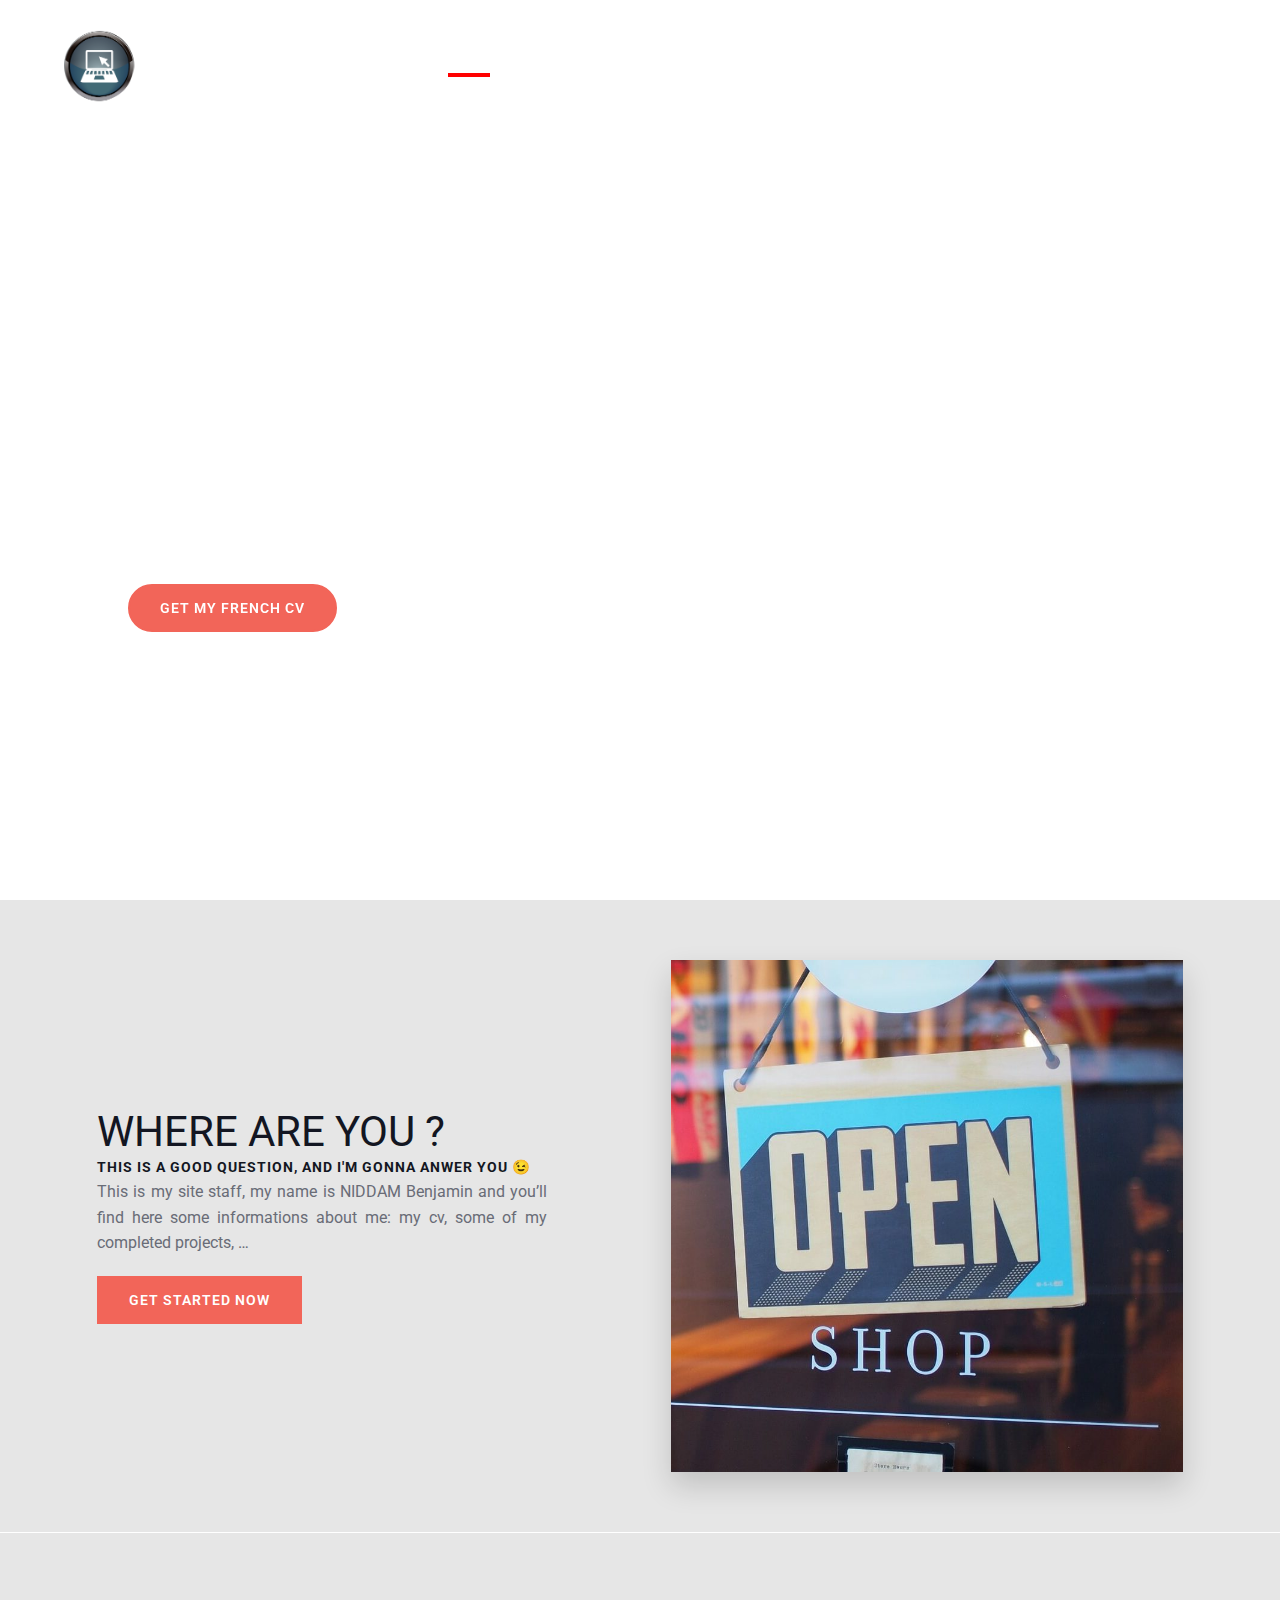
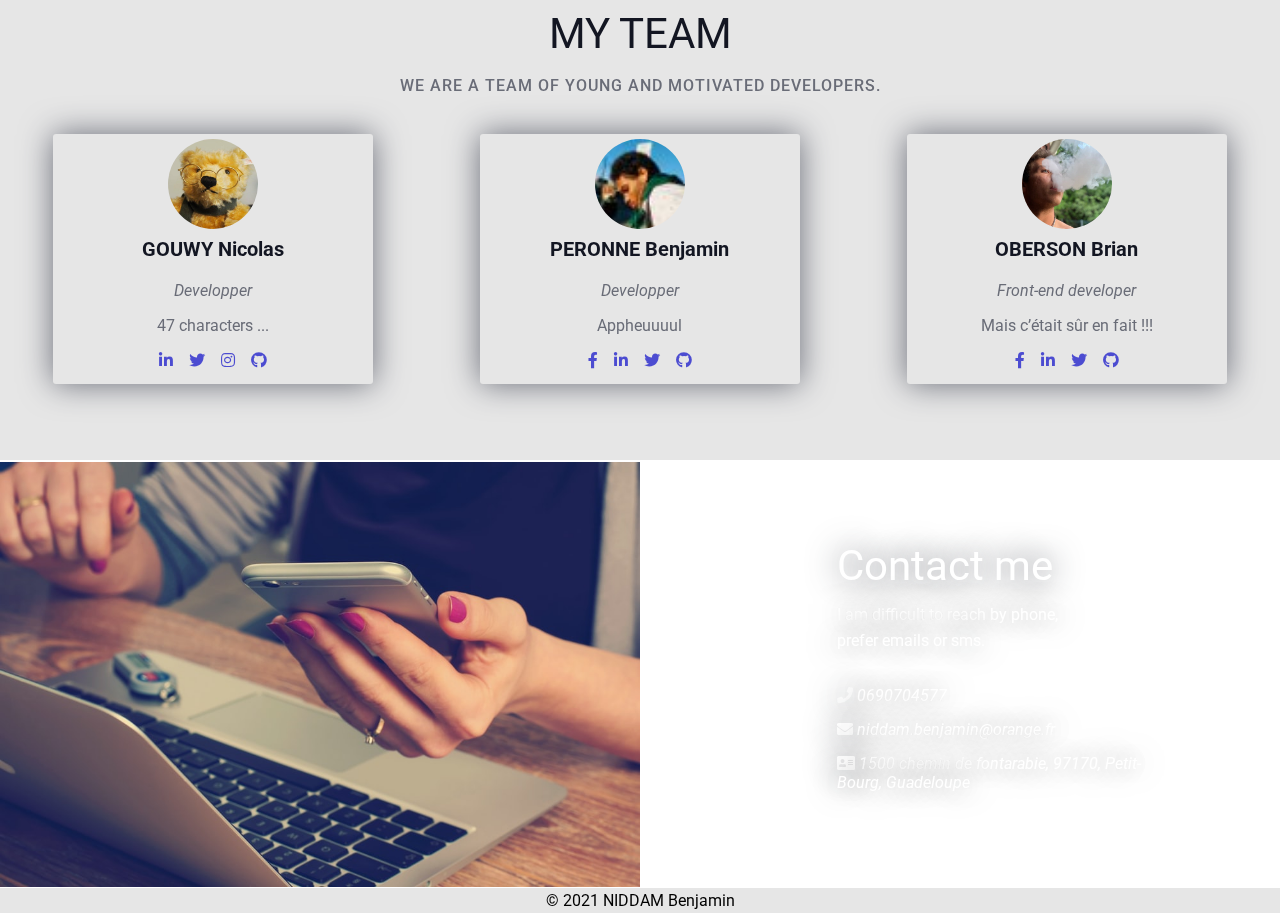
==== index.html @ 3f7ef8d4 "underline selected page" ====
<!DOCTYPE html>
<html lang="en">
    <head>
        <meta charset="UTF-8" />
        <meta http-equiv="X-UA-Compatible" content="IE=edge" />
        <meta name="viewport" content="width=device-width, initial-scale=1.0" />
        <link rel="stylesheet" href="./CSS/all.css" />
        <link rel="stylesheet" href="./CSS/large_window.css" />
        <link rel="stylesheet" href="./CSS/medium_window.css" />
        <link rel="stylesheet" href="./CSS/small_window.css" />
        <link rel="preconnect" href="https://fonts.gstatic.com" />
        <link href="https://fonts.googleapis.com/css2?family=Roboto&display=swap" rel="stylesheet" />
        <link rel="stylesheet" href="https://use.fontawesome.com/releases/v5.15.3/css/all.css" />
        <title>Home - NIDDAM Benjamin</title>
    </head>
    <body>
        <div id="landing">
            <div id="bg"></div>

            <nav>
                <a id="logo" href="./index.html"><img src="./Images/logo.png" /></a>
                <a id="menu-item-1" class="menu-item left" href="./index.html" aria-current="page" class="colorBlack">Home</a>
                <a id="menu-item-2" class="menu-item left" href="">About me</a>
                <a id="menu-item-3" class="menu-item left" href="">My curriculum vitae</a>
                <a id="menu-item-4" class="menu-item left" href="./portfolio.html">My portfolio</a>
                <a id="menu-item-5" class="menu-item left" href="./contact.html">Contact</a>
                <a id="menu-item-6" class="menu-item left" href="">My horse galery</a>
            </nav>

            <section id="infos">
                <h1>Simpler is less funny</h1>
                <h3>NIDDAM Benjamin, Developper</h3>

                <div id="btns">
                    <button id="cv" class="btn-infos"><a href="./Documents/CV Benjamin NIDDAM.pdf" target="_blank">Get my french CV</a></button>
                    <button id="contact" class="btn-infos" onclick="document.getElementById('contact-me').scrollIntoView({ behavior: 'smooth', block: 'nearest'})"><a>Contact me</a></button>
                </div>
            </section>

            <a id="down" onclick="document.getElementById('way').scrollIntoView({ behavior: 'smooth', block: 'nearest'})"><i class="fas fa-chevron-down"></i></a>
        </div>

        <section id="way">
            <div id="txt">
                <h2>Where are <span class="no-wrap">you ?</span></h2>
                <h6>This is a good question, and i'm gonna <span class="no-wrap">anwer you &#128521;</span></h6>
                <p>This is my site staff, my name is NIDDAM Benjamin and you’ll find here some informations about me: my cv, some of my completed projects, …</p>
                <button><a href="./portfolio.html">Get started now</a></button>
            </div>
            <img src="./Images/openshop.jpg" />
        </section>

        <section id="my-team">
            <div id="titles">
                <h2>My team</h2>
                <h6>We are a team of young and motivated developers.</h6>
            </div>
            <div id="cards">
                <div class="card">
                    <img src="./Images/nico.png" />
                    <div id="teamate-infos">
                        <h4>GOUWY Nicolas</h4>
                        <p>Developper</p>
                        <p>47 characters ...</p>
                    </div>
                    <div class="contact-teamate">
                        <a href=""><i class="fab fa-linkedin-in"></i></a>
                        <a href=""><i class="fab fa-twitter"></i></a>
                        <a href=""><i class="fab fa-instagram"></i></a>
                        <a href=""><i class="fab fa-github"></i></a>
                    </div>
                </div>
                <div class="card">
                    <img src="./Images/peronnel.jpg" />
                    <div id="teamate-infos">
                        <a href="http://benjaminperonne.fr/"><h4>PERONNE Benjamin</h4></a>

                        <p>Developper</p>
                        <p>Appheuuuul</p>
                    </div>
                    <div class="contact-teamate">
                        <a href=""><i class="fab fa-facebook-f"></i></a>
                        <a href=""><i class="fab fa-linkedin-in"></i></a>
                        <a href=""><i class="fab fa-twitter"></i></a>
                        <a href=""><i class="fab fa-github"></i></a>
                    </div>
                </div>
                <div class="card">
                    <img src="./Images/brian.png" />
                    <div id="teamate-infos">
                        <h4>OBERSON Brian</h4>
                        <p>Front-end developer</p>
                        <p>Mais c’était sûr en fait !!!</p>
                    </div>
                    <div class="contact-teamate">
                        <a href=""><i class="fab fa-facebook-f"></i></a>
                        <a href=""><i class="fab fa-linkedin-in"></i></a>
                        <a href=""><i class="fab fa-twitter"></i></a>
                        <a href=""><i class="fab fa-github"></i></a>
                    </div>
                </div>
            </div>
        </section>

        <section id="contact-me">
            <img src="./Images/Contact me.jpg" alt="" />
            <div id="contact-card">
                <div id="content">
                    <h2>Contact me</h2>
                    <p>I am difficult to reach by phone, <span class="no-wrap">prefer emails or sms.</span></p>
                    <address id="communication-ways">
                        <div class="communication-way">
                            <a href=""><i class="fas fa-phone"></i></a>
                            <a href="tel:+590690704577">0690704577</a>
                        </div>
                        <div class="communication-way">
                            <a href=""><i class="fas fa-envelope"></i></a>
                            <a href="mailto:niddam.benjamin@orange.fr">niddam.benjamin@orange.fr</a>
                        </div>
                        <div class="communication-way">
                            <a href=""><i class="fas fa-address-card"></i></a>
                            <a href="https://goo.gl/maps/3qcM3Rxdv3RF7Jmk8" target="_blank">1500 chemin de fontarabie, 97170, Petit-Bourg, Guadeloupe</a>
                        </div>
                    </address>
                </div>
            </div>
        </section>
    </body>

    <footer>
        <p>© 2021 NIDDAM Benjamin</p>
    </footer>

    <script src="./Scripts/script.js"></script>
</html>
---- CSS/all.css ----
* {
    padding: 0px;
    margin: 0px;
    box-sizing: border-box;
    font-family: "Roboto", sans-serif;
}

div#bg {
    width: 100vw;
    height: 100vh;
    background-size: cover;
    background-position: center;
    animation: diapo 20s infinite;
    filter: brightness(70%);
}
---- CSS/large_window.css ----
/* Affichages spécifiques sur ordinateur */
@media screen and (min-width: 960px) {
    #landing {
        width: 100%;
        height: 100vh;
    }

    #bg {
        position: fixed;
        background-size: cover;
        background-position: left;
        animation: diapo 20s infinite;
        filter: brightness(60%);
        z-index: -1;
    }

    @keyframes diapo {
        0%,
        100% {
            background-image: url("../Images/bg image.png");
        }
        34% {
            background-image: url("../Images/formation-programmation-informatique-1.jpg");
        }
        67% {
            background-image: url("../Images/gros-plan-homme-ecrivant-du-code-ordinateur-portable_158595-5169.jpg");
        }
    }

    nav.top {
        background-color: #ffffff;
        color: black;
    }

    nav {
        display: flex;
        position: fixed;
        width: 100vw;
        display: flex;
        z-index: 9999;
        padding: 25px 0 25px 0;
        color: white;
        transition: background-color 0.2s, color 0.2s;
        align-items: center;
        height: 15vh;
    }

    #logo {
        position: inherit;
        cursor: default;
        left: 5%;
    }

    #logo img {
        align-self: center;
        max-height: 70px;
        cursor: pointer;
    }

    .menu-item {
        margin-right: 3%;
        font-size: 15px;
        font-weight: bold;
        text-decoration: none;
        text-transform: uppercase;
        white-space: nowrap;
        color: inherit;
        right: -35%;
    }

    a.left {
        position: relative;
        padding-bottom: 1px;
    }

    a.left:before {
        content: "";
        position: absolute;
        width: 0;
        height: 4px;
        bottom: 0;
        left: 0;
        background-color: red;
        visibility: hidden;
        transition: all 0.3s ease-in-out;
    }

    a.left:hover:before {
        visibility: visible;
        width: 100%;
    }

    a.left.selected:before {
        visibility: visible;
        width: 100%;
    }

    #menu > a:hover {
        visibility: visible;
        width: 100%;
    }

    #infos {
        position: relative;
        display: flex;
        max-width: 90%;
        flex-direction: column;
        top: 50%;
        left: 10%;
    }

    #infos h1 {
        color: white;
        font-weight: 700;
        font-size: 3.7em;
        padding-bottom: 15px;
    }

    #infos h3 {
        color: white;
        font-weight: 300;
        font-size: 1.25em;
        line-height: 1.5;
    }

    #btns {
        display: flex;
        padding-top: 20px;
    }

    .btn-infos {
        font-weight: 600;
        text-transform: uppercase;
        cursor: pointer;
        color: white;
        font-size: 14px;
        line-height: 1em;
        letter-spacing: 1px;
        border-radius: 56px;
        margin-right: 10px;
        padding: 15px 30px 15px 30px;
    }

    #infos > #btns > #cv {
        border: 2px solid rgb(242, 101, 89);
        background-color: rgb(242, 101, 89);
    }

    #infos > #btns > #contact {
        background-color: transparent;
        border-color: #ffffff;
        border: 2px solid white;
    }

    #btns a {
        text-decoration: none;
        color: inherit;
    }

    #infos > #btns > #cv:hover {
        background-color: rgb(157, 66, 58);
        border-color: rgb(157, 66, 58);
        transition: background-color 0.3s, border-color 0.3s;
    }
    #infos > #btns > #contact:hover {
        background-color: rgba(255, 255, 255, 0.25);
        transition: background-color 0.3s, border-color 0.3s;
    }

    @keyframes move {
        from {
            top: 92%;
        }
        to {
            top: 97%;
        }
    }

    #landing > #down {
        position: absolute;
        left: 50%;
        top: 95%;
        color: white;
        font-size: 2em;
        transform: translate(-50%, -50%);
        animation: 1s linear 2s infinite alternate move;
        cursor: pointer;
    }

    #way {
        display: flex;
        background-color: rgb(230, 230, 230);
        padding: 60px 5% 60px 5%;
        align-items: center;
        justify-content: space-around;
        gap: 5%;
    }

    #way img {
        position: relative;
        box-shadow: 0px 14px 28px 0px rgb(0 0 0 / 16%);
        height: 40vw;
        max-height: 70vh;
    }

    #way a {
        text-decoration: none;
        color: inherit;
    }

    #txt {
        max-width: 50ch;
    }

    #txt h2 {
        text-transform: uppercase;
        font-weight: 400;
        font-size: 2.625em;
        line-height: 1.143;
        color: rgb(19, 22, 34);
    }

    #txt h6 {
        text-transform: uppercase;
        font-weight: 700;
        font-size: 0.9em;
        line-height: 1.6;
        color: rgb(19, 22, 34);
        letter-spacing: 1px;
    }

    .no-wrap {
        white-space: nowrap;
    }

    #txt p {
        font-weight: 400;
        font-size: 16px;
        line-height: 1.6;
        color: rgb(105, 108, 119);
        text-align: justify;
    }

    #txt button {
        display: block;
        font-weight: 600;
        text-transform: uppercase;
        font-size: 14px;
        line-height: 1em;
        letter-spacing: 1px;
        color: white;
        border: 2px solid rgb(242, 101, 89);
        padding: 15px 30px 15px 30px;
        text-align: center;
        background-color: rgb(242, 101, 89);
        margin: 20px 10px 0 0;
        cursor: pointer;
        max-width: 250px;
        white-space: nowrap;
    }

    #my-team {
        display: flex;
        flex-direction: column;
        width: 100%;
        margin: 0.1% 0 0.1% 0;
        background-color: rgb(230, 230, 230);
        align-items: center;
        padding-bottom: 6%;
    }

    #my-team > #titles {
        display: flex;
        position: relative;
        width: 50%;
        flex-direction: column;
        margin-bottom: 35px;
    }

    #titles h2 {
        white-space: nowrap;
        text-transform: uppercase;
        font-weight: 400;
        font-size: 2.625em;
        line-height: 1.143;
        color: rgb(19, 22, 34);
        align-self: center;
        padding-top: 12%;
    }
    #titles h6 {
        text-transform: uppercase;
        font-weight: 500;
        font-size: 1em;
        line-height: 1.6;
        color: #696c77;
        letter-spacing: 1px;
        align-self: center;
        padding-top: 15px;
    }

    #cards {
        width: 100%;
        display: flex;
        justify-content: space-around;
    }

    .card {
        width: 25%;
        text-align: center;
        box-shadow: 0 0 2em #696c77;
        border-radius: 3px;
    }

    .card img {
        border-radius: 50%;
        max-width: 90px;
        width: 640px;
        margin-top: 5px;
    }

    .card h4 {
        font-weight: 700;
        font-size: 1.25em;
        line-height: 1.6;
        color: rgb(19, 22, 34);
    }
    .card p:nth-child(2n) {
        display: block;
        margin-block-start: 1em;
        margin-block-end: 1em;
        text-align: center;
        font-style: italic;
        color: #696c77;
    }
    .card p:nth-child(2n + 1) {
        display: block;
        margin-block-start: 1em;
        margin-block-end: 1em;
        text-align: center;
        color: #696c77;
    }

    .card a {
        text-decoration: none;
    }

    .contact-teamate {
        display: flex;
        width: 100%;
        justify-content: center;
    }
    .contact-teamate i {
        margin: 0 0.5em 1em 0.5em;
        color: rgba(10, 10, 200, 0.7);
        cursor: pointer;
    }
    .contact-teamate i:hover {
        color: rgba(150, 20, 180, 0.7);
    }

    #contact-me {
        display: flex;
        color: white;
    }
    #contact-me h2 {
        font-weight: 400;
        font-size: 2.625em;
        line-height: 1.143;
        padding-bottom: 0.3em;
    }
    #contact-me p {
        font-weight: 400;
        font-size: 16px;
        line-height: 1.6;
        padding-bottom: 2em;
    }

    #contact-me > img {
        width: 50%;
    }

    #contact-card {
        display: flex;
        width: 100%;
        align-items: center;
        padding-left: 15%;
    }

    #content {
        max-width: 70%;
        text-shadow: 0 0 2em #494b53;
        padding-left: 5px;
        border-radius: 3px;
    }

    #communication-ways {
        display: flex;
        flex-direction: column;
        width: 100%;
    }

    .communication-way {
        margin-bottom: 15px;
    }
    .communication-way:hover {
        transition: font-size 0.2s;
        font-size: 20px;
    }

    .communication-way a {
        color: white;
        text-decoration: none;
    }

    footer {
        background-color: rgb(230, 230, 230);
        text-align: center;
        padding: 3px 0 3px 0;
        margin-top: 0.1%;
    }
}
---- CSS/medium_window.css ----
@media screen and (min-width: 642px) and (max-width: 959px) {
    * {
        background-color: blue;
    }
}
---- CSS/small_window.css ----
@media screen and (max-width: 641px) {
    * {
        background-color: red;
    }
}
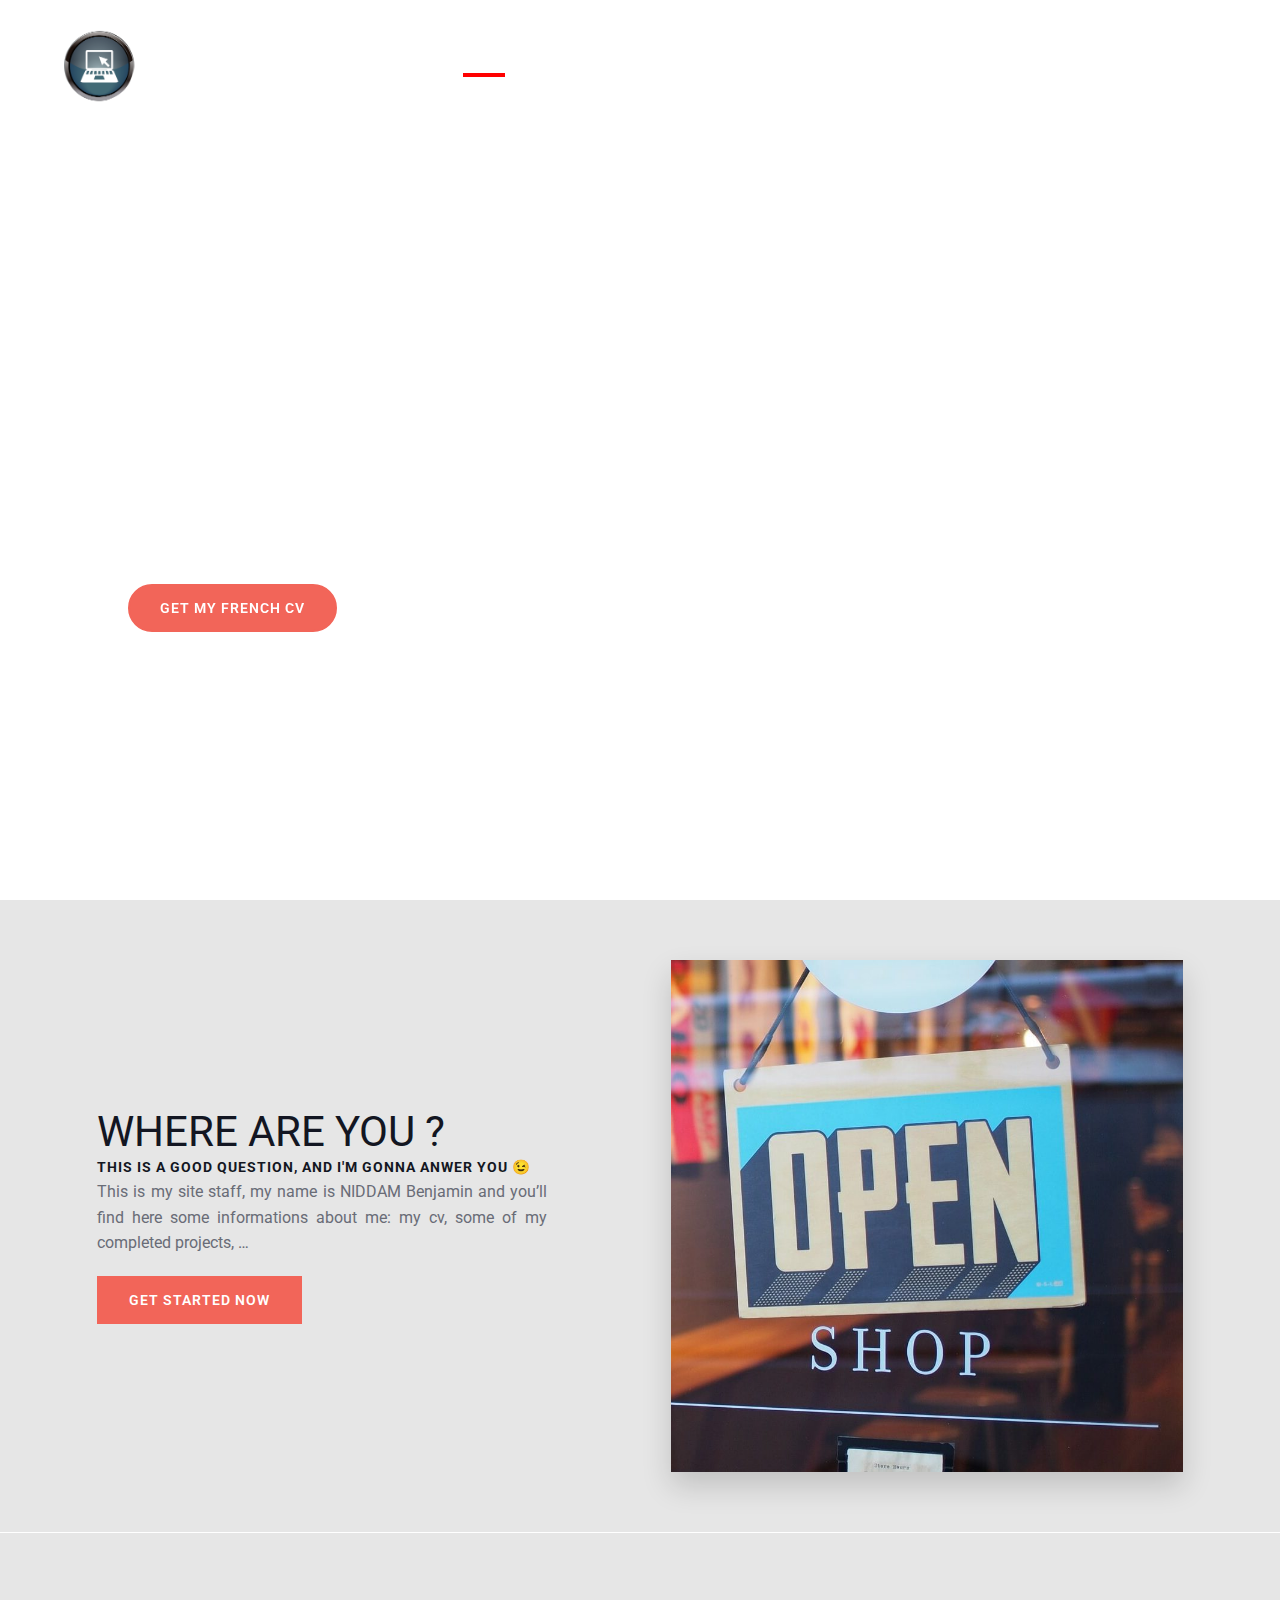
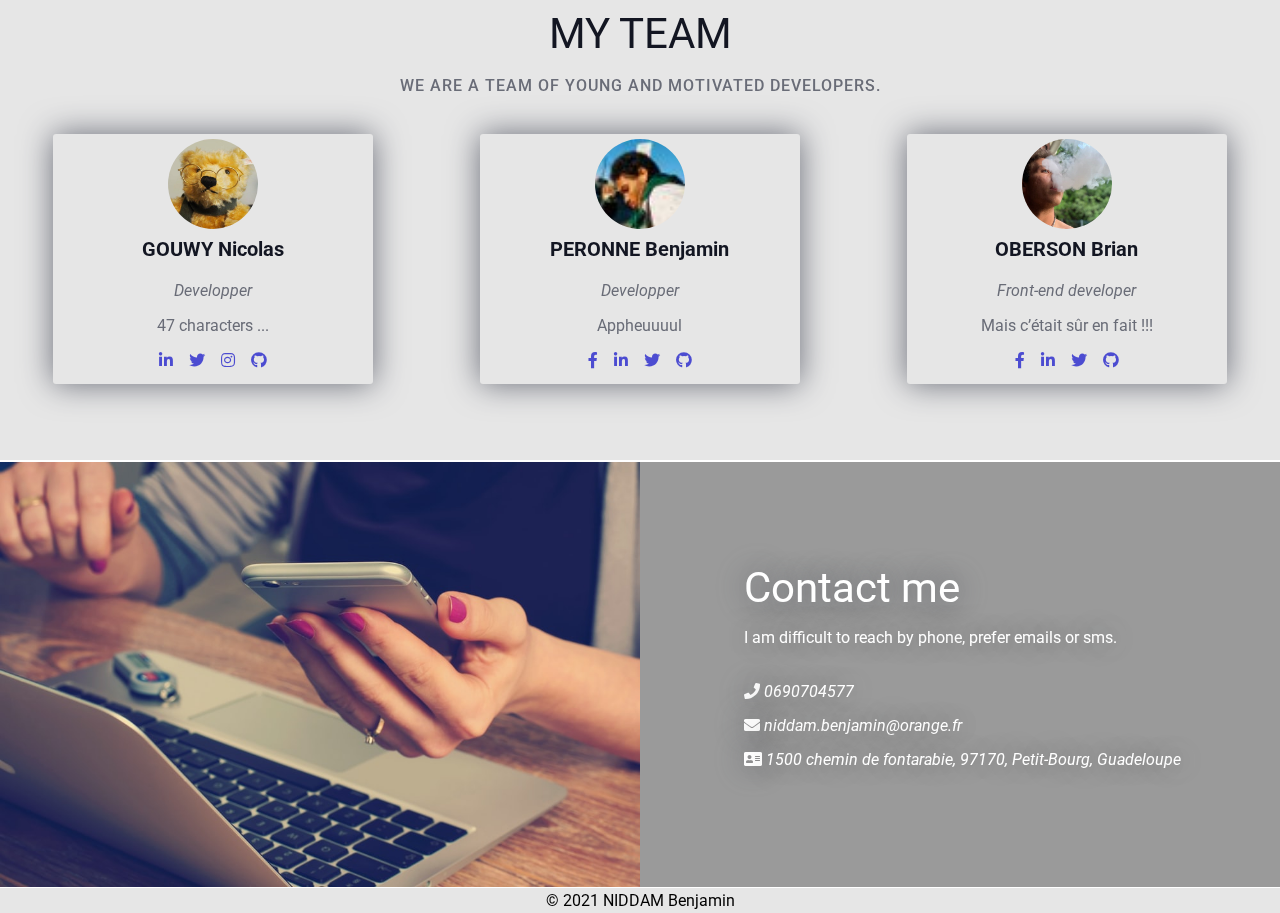
==== commit ad46b2c2: "galery" ====
--- a/index.html
+++ b/index.html
@@ -5,9 +5,7 @@
         <meta http-equiv="X-UA-Compatible" content="IE=edge" />
         <meta name="viewport" content="width=device-width, initial-scale=1.0" />
         <link rel="stylesheet" href="./CSS/all.css" />
-        <link rel="stylesheet" href="./CSS/large_window.css" />
-        <link rel="stylesheet" href="./CSS/medium_window.css" />
-        <link rel="stylesheet" href="./CSS/small_window.css" />
+        <link rel="stylesheet" href="./CSS/index.css" />
         <link rel="preconnect" href="https://fonts.gstatic.com" />
         <link href="https://fonts.googleapis.com/css2?family=Roboto&display=swap" rel="stylesheet" />
         <link rel="stylesheet" href="https://use.fontawesome.com/releases/v5.15.3/css/all.css" />
@@ -15,16 +13,19 @@
     </head>
     <body>
         <div id="landing">
-            <div id="bg"></div>
+            <div class="bg" id="bg1"></div>
+            <div class="bg" id="bg2"></div>
+            <div class="bg" id="bg3"></div>
+            <div class="bg" id="bg4"></div>
 
             <nav>
                 <a id="logo" href="./index.html"><img src="./Images/logo.png" /></a>
-                <a id="menu-item-1" class="menu-item left" href="./index.html" aria-current="page" class="colorBlack">Home</a>
-                <a id="menu-item-2" class="menu-item left" href="">About me</a>
-                <a id="menu-item-3" class="menu-item left" href="">My curriculum vitae</a>
-                <a id="menu-item-4" class="menu-item left" href="./portfolio.html">My portfolio</a>
-                <a id="menu-item-5" class="menu-item left" href="./contact.html">Contact</a>
-                <a id="menu-item-6" class="menu-item left" href="">My horse galery</a>
+                <a id="home" class="menu-item left" href="./index.html" aria-current="page" class="colorBlack">Home</a>
+                <a id="about-me" class="menu-item left" href="./about-me.html">About me</a>
+                <a id="curriculum-vitae" class="menu-item left" href="./curriculum.html">My curriculum vitae</a>
+                <a id="portfolio" class="menu-item left" href="./portfolio.html">My portfolio</a>
+                <a id="contact" class="menu-item left" href="./contact.html">Contact</a>
+                <a id="horse-galery" class="menu-item left" href="./horse-galery.html">My horse galery</a>
             </nav>
 
             <section id="infos">
@@ -71,7 +72,7 @@
                     </div>
                 </div>
                 <div class="card">
-                    <img src="./Images/peronnel.jpg" />
+                    <img src="./Images/peronne.jpg" />
                     <div id="teamate-infos">
                         <a href="http://benjaminperonne.fr/"><h4>PERONNE Benjamin</h4></a>
 
--- a/CSS/index.css
+++ b/CSS/index.css
@@ -0,0 +1,465 @@
+/* Affichages spécifiques sur ordinateur */
+@media screen and (min-width: 960px) {
+    body::-webkit-scrollbar {
+        display: none;
+    }
+    body.top::-webkit-scrollbar {
+        display: initial;
+        width: 8px; /*width of the entire scrollbar*/
+    }
+
+    body.top::-webkit-scrollbar-track {
+        background: none; /* color of the tracking area */
+    }
+
+    body.top::-webkit-scrollbar-thumb {
+        background-color: rgb(242, 101, 89); /* color of the scroll thumb */
+    }
+
+    #landing {
+        width: 100%;
+        height: 100vh;
+    }
+
+    .bg {
+        position: fixed;
+        background-size: cover;
+        background-position: center;
+        --delay: 4s;
+        filter: brightness(60%);
+        z-index: -1;
+        width: 100%;
+        height: 100vh;
+        animation: diapo calc(4 * var(--delay)) infinite;
+        opacity: 0;
+    }
+
+    #bg1 {
+        background-image: url("../Images/bg image.png");
+        animation-delay: calc(0 * var(--delay));
+    }
+
+    #bg2 {
+        background-image: url("../Images/formation-programmation-informatique-1.jpg");
+        animation-delay: calc(-1 * var(--delay));
+    }
+
+    #bg3 {
+        background-image: url("../Images/gros-plan-homme-ecrivant-du-code-ordinateur-portable_158595-5169.jpg");
+        animation-delay: calc(-2 * var(--delay));
+    }
+
+    #bg4 {
+        background-image: url("../Images/pexels-kevin-ku-577585.jpg");
+        animation-delay: calc(-3 * var(--delay));
+    }
+
+    @keyframes diapo {
+        0%,
+        12.5% {
+            opacity: 1;
+        }
+        25%,
+        87.5% {
+            opacity: 0;
+        }
+        100% {
+            opacity: 1;
+        }
+    }
+
+    body.top nav {
+        background-color: #ffffff;
+        color: black;
+    }
+
+    nav {
+        display: flex;
+        position: fixed;
+        width: 100vw;
+        display: flex;
+        z-index: 9999;
+        padding: 25px 0 25px 0;
+        color: white;
+        transition: background-color 0.2s, color 0.2s;
+        align-items: center;
+        justify-content: flex-end;
+        height: 15vh;
+    }
+
+    #logo {
+        position: inherit;
+        cursor: default;
+        left: 5%;
+    }
+
+    #logo img {
+        align-self: center;
+        max-height: 70px;
+        cursor: pointer;
+    }
+
+    .menu-item {
+        margin-right: 3%;
+        font-size: 15px;
+        font-weight: bold;
+        text-decoration: none;
+        text-transform: uppercase;
+        white-space: nowrap;
+        color: inherit;
+    }
+
+    a.left {
+        position: relative;
+        padding-bottom: 1px;
+    }
+
+    a.left:before {
+        content: "";
+        position: absolute;
+        width: 0;
+        height: 4px;
+        bottom: 0;
+        left: 0;
+        background-color: red;
+        visibility: hidden;
+        transition: all 0.3s ease-in-out;
+    }
+
+    a.left:hover:before {
+        visibility: visible;
+        width: 100%;
+    }
+
+    a.left.selected:before {
+        visibility: visible;
+        width: 100%;
+    }
+
+    #infos {
+        position: relative;
+        display: flex;
+        max-width: 90%;
+        flex-direction: column;
+        top: 50%;
+        left: 10%;
+    }
+
+    #infos h1 {
+        color: white;
+        font-weight: 700;
+        font-size: 3.7em;
+        padding-bottom: 15px;
+    }
+
+    #infos h3 {
+        color: white;
+        font-weight: 300;
+        font-size: 1.25em;
+        line-height: 1.5;
+    }
+
+    #btns {
+        display: flex;
+        padding-top: 20px;
+    }
+
+    .btn-infos {
+        font-weight: 600;
+        text-transform: uppercase;
+        cursor: pointer;
+        color: white;
+        font-size: 14px;
+        line-height: 1em;
+        letter-spacing: 1px;
+        border-radius: 56px;
+        margin-right: 10px;
+        padding: 15px 30px 15px 30px;
+    }
+
+    #infos > #btns > #cv {
+        border: 2px solid rgb(242, 101, 89);
+        background-color: rgb(242, 101, 89);
+    }
+
+    #infos > #btns > #contact {
+        background-color: transparent;
+        border-color: #ffffff;
+        border: 2px solid white;
+    }
+
+    #btns a {
+        text-decoration: none;
+        color: inherit;
+    }
+
+    #infos > #btns > #cv:hover {
+        background-color: rgb(157, 66, 58);
+        border-color: rgb(157, 66, 58);
+        transition: background-color 0.3s, border-color 0.3s;
+    }
+    #infos > #btns > #contact:hover {
+        background-color: rgba(255, 255, 255, 0.25);
+        transition: background-color 0.3s, border-color 0.3s;
+    }
+
+    @keyframes move {
+        from {
+            top: 92%;
+        }
+        to {
+            top: 97%;
+        }
+    }
+
+    #landing > #down {
+        position: absolute;
+        left: 50%;
+        top: 95%;
+        color: white;
+        font-size: 2em;
+        transform: translate(-50%, -50%);
+        animation: 1s linear 2s infinite alternate move;
+        cursor: pointer;
+    }
+
+    #way {
+        display: flex;
+        background-color: rgb(230, 230, 230);
+        padding: 60px 5% 60px 5%;
+        align-items: center;
+        justify-content: space-around;
+        gap: 5%;
+    }
+
+    #way img {
+        position: relative;
+        box-shadow: 0px 14px 28px 0px rgb(0 0 0 / 16%);
+        height: 40vw;
+        max-height: 70vh;
+    }
+
+    #way a {
+        text-decoration: none;
+        color: inherit;
+    }
+
+    #txt {
+        max-width: 50ch;
+    }
+
+    #txt h2 {
+        text-transform: uppercase;
+        font-weight: 400;
+        font-size: 2.625em;
+        line-height: 1.143;
+        color: rgb(19, 22, 34);
+    }
+
+    #txt h6 {
+        text-transform: uppercase;
+        font-weight: 700;
+        font-size: 0.9em;
+        line-height: 1.6;
+        color: rgb(19, 22, 34);
+        letter-spacing: 1px;
+    }
+
+    .no-wrap {
+        white-space: nowrap;
+    }
+
+    #txt p {
+        font-weight: 400;
+        font-size: 16px;
+        line-height: 1.6;
+        color: rgb(105, 108, 119);
+        text-align: justify;
+    }
+
+    #txt button {
+        display: block;
+        font-weight: 600;
+        text-transform: uppercase;
+        font-size: 14px;
+        line-height: 1em;
+        letter-spacing: 1px;
+        color: white;
+        border: 2px solid rgb(242, 101, 89);
+        padding: 15px 30px 15px 30px;
+        text-align: center;
+        background-color: rgb(242, 101, 89);
+        margin: 20px 10px 0 0;
+        cursor: pointer;
+        max-width: 250px;
+        white-space: nowrap;
+    }
+
+    #my-team {
+        display: flex;
+        flex-direction: column;
+        width: 100%;
+        margin: 0.1% 0 0.1% 0;
+        background-color: rgb(230, 230, 230);
+        align-items: center;
+        padding-bottom: 6%;
+    }
+
+    #my-team > #titles {
+        display: flex;
+        position: relative;
+        width: 50%;
+        flex-direction: column;
+        margin-bottom: 35px;
+    }
+
+    #titles h2 {
+        white-space: nowrap;
+        text-transform: uppercase;
+        font-weight: 400;
+        font-size: 2.625em;
+        line-height: 1.143;
+        color: rgb(19, 22, 34);
+        align-self: center;
+        padding-top: 12%;
+    }
+    #titles h6 {
+        text-transform: uppercase;
+        font-weight: 500;
+        font-size: 1em;
+        line-height: 1.6;
+        color: #696c77;
+        letter-spacing: 1px;
+        align-self: center;
+        padding-top: 15px;
+    }
+
+    #cards {
+        width: 100%;
+        display: flex;
+        justify-content: space-around;
+    }
+
+    .card {
+        width: 25%;
+        text-align: center;
+        box-shadow: 0 0 2em #696c77;
+        border-radius: 3px;
+    }
+
+    .card img {
+        border-radius: 50%;
+        max-width: 90px;
+        width: 640px;
+        margin-top: 5px;
+    }
+
+    .card h4 {
+        font-weight: 700;
+        font-size: 1.25em;
+        line-height: 1.6;
+        color: rgb(19, 22, 34);
+    }
+    .card p:nth-child(2n) {
+        display: block;
+        margin-block-start: 1em;
+        margin-block-end: 1em;
+        text-align: center;
+        font-style: italic;
+        color: #696c77;
+    }
+    .card p:nth-child(2n + 1) {
+        display: block;
+        margin-block-start: 1em;
+        margin-block-end: 1em;
+        text-align: center;
+        color: #696c77;
+    }
+
+    .card a {
+        text-decoration: none;
+    }
+
+    .contact-teamate {
+        display: flex;
+        width: 100%;
+        justify-content: center;
+    }
+    .contact-teamate i {
+        margin: 0 0.5em 1em 0.5em;
+        color: rgba(10, 10, 200, 0.7);
+        cursor: pointer;
+    }
+    .contact-teamate i:hover {
+        color: rgba(150, 20, 180, 0.7);
+    }
+
+    #contact-me {
+        display: flex;
+        color: white;
+    }
+    #contact-me h2 {
+        font-weight: 400;
+        font-size: 2.625em;
+        line-height: 1.143;
+        padding-bottom: 0.3em;
+    }
+    #contact-me p {
+        font-weight: 400;
+        font-size: 16px;
+        line-height: 1.6;
+        padding-bottom: 2em;
+    }
+
+    #contact-me > img {
+        width: 50%;
+    }
+
+    #contact-card {
+        display: flex;
+        width: 100%;
+        background-color: #00000065;
+        justify-content: center;
+        align-items: center;
+    }
+
+    #content {
+        max-width: 70%;
+        text-shadow: 0 0 2em #494b53;
+        padding-left: 5px;
+        border-radius: 3px;
+    }
+
+    #communication-ways {
+        display: flex;
+        flex-direction: column;
+        width: 100%;
+    }
+
+    .communication-way {
+        margin-bottom: 15px;
+    }
+    .communication-way:hover {
+        transition: transform 0.2s;
+        transform-origin: 0 50%;
+        transform: scale(1.2);
+    }
+
+    .communication-way a {
+        color: white;
+        text-decoration: none;
+    }
+
+    footer {
+        background-color: rgb(230, 230, 230);
+        text-align: center;
+        padding: 3px 0 3px 0;
+        margin-top: 0.1%;
+    }
+}
+
+@media screen and (min-width: 642px) and (max-width: 959px) {
+    * {
+        background-color: blue;
+    }
+}
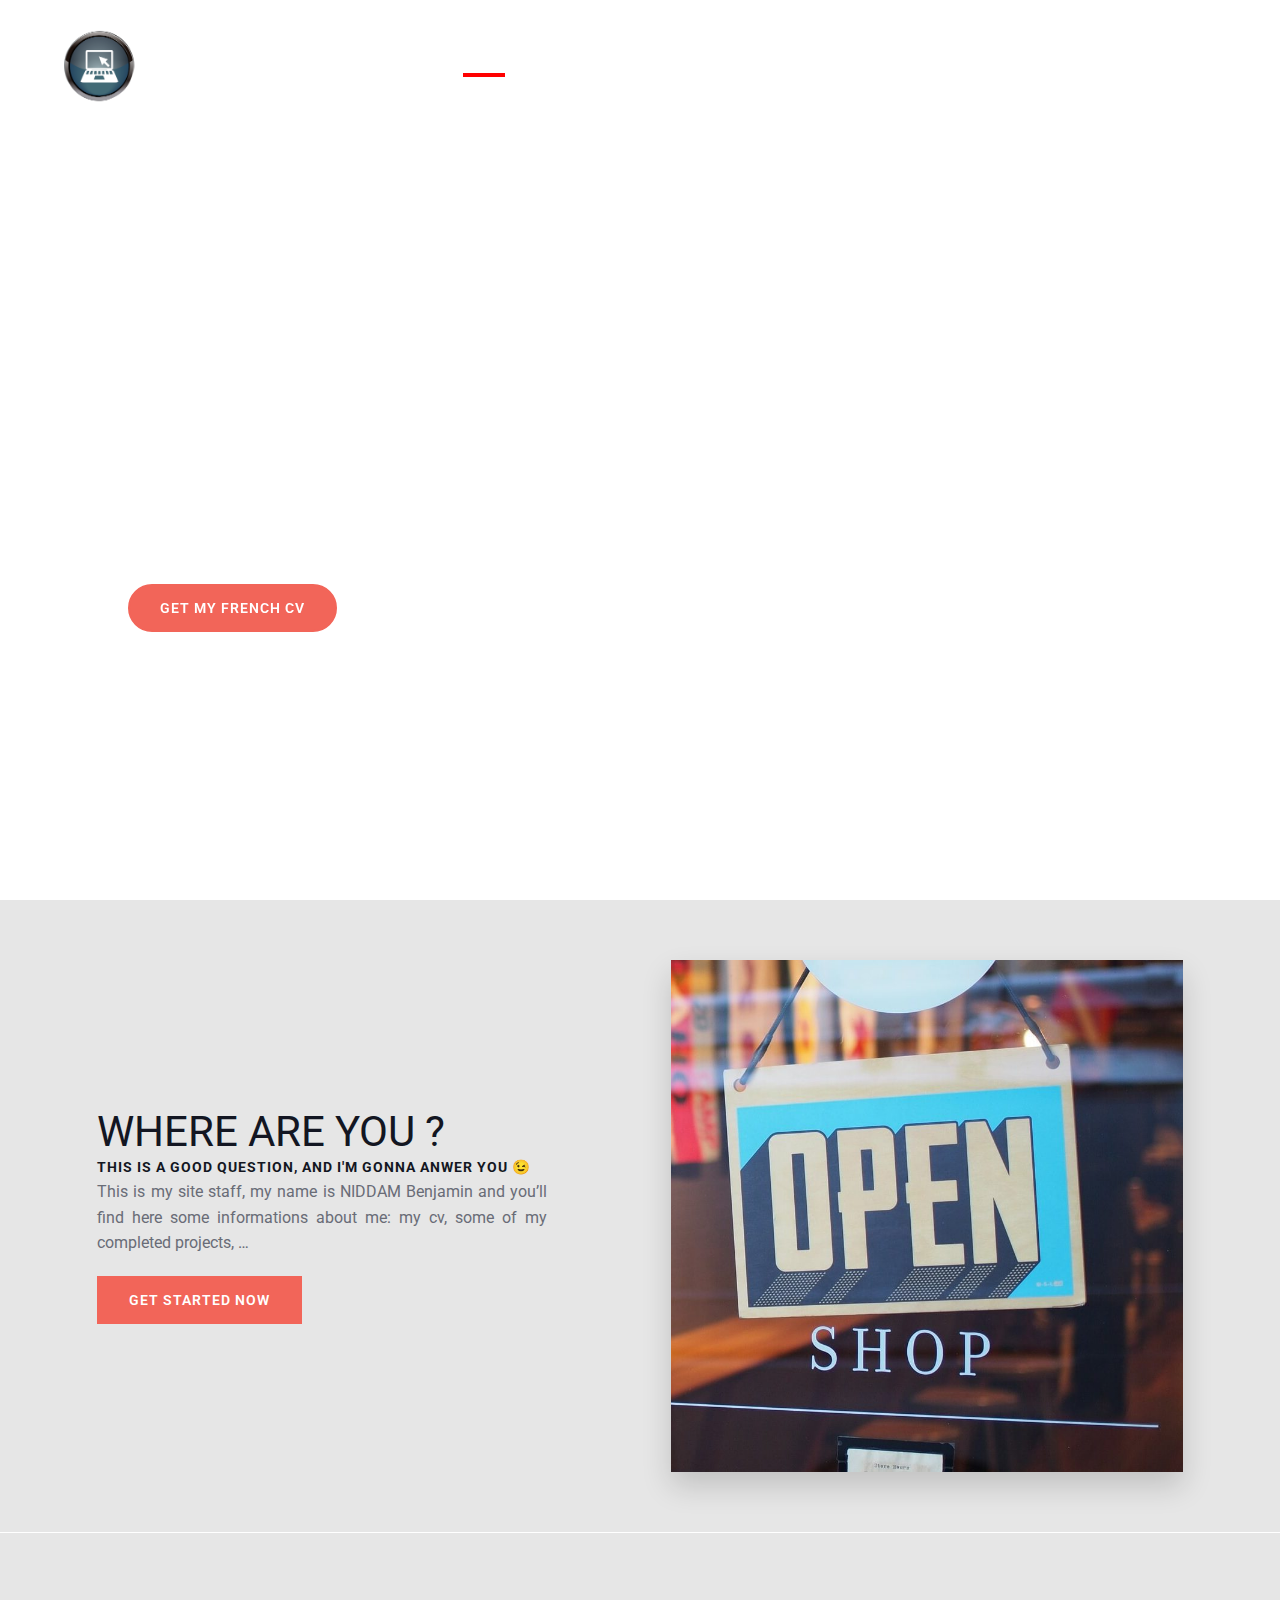
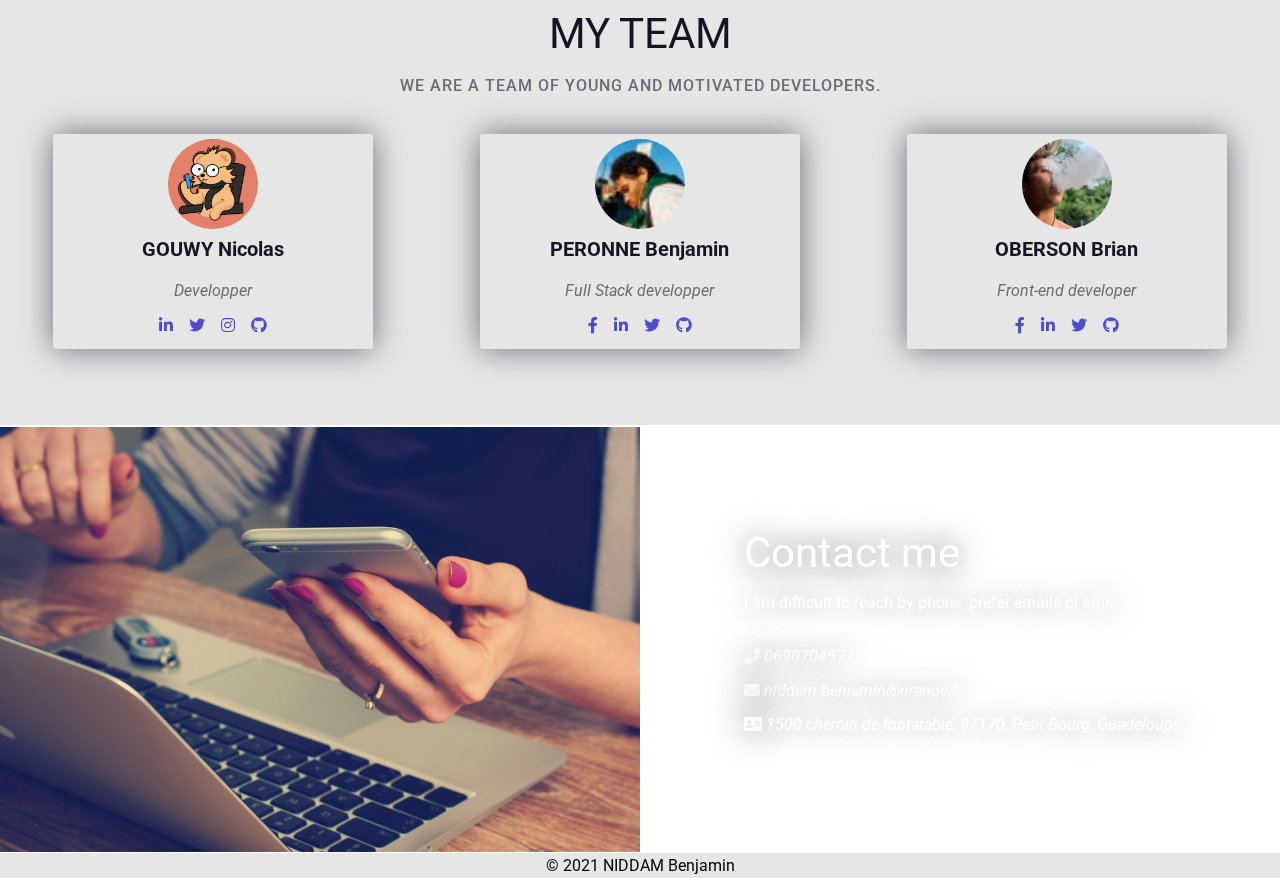
==== commit 058cd73f: "fix contact & index" ====
--- a/index.html
+++ b/index.html
@@ -58,11 +58,11 @@
             </div>
             <div id="cards">
                 <div class="card">
-                    <img src="./Images/nico.png" />
+                    <img src="./Images/Nico.jpg" />
                     <div id="teamate-infos">
                         <h4>GOUWY Nicolas</h4>
                         <p>Developper</p>
-                        <p>47 characters ...</p>
+                        <!-- <p>47 characters ...</p> -->
                     </div>
                     <div class="contact-teamate">
                         <a href=""><i class="fab fa-linkedin-in"></i></a>
@@ -76,8 +76,8 @@
                     <div id="teamate-infos">
                         <a href="http://benjaminperonne.fr/"><h4>PERONNE Benjamin</h4></a>
 
-                        <p>Developper</p>
-                        <p>Appheuuuul</p>
+                        <p>Full Stack developper</p>
+                        <!-- <p>"Never trust your own code"</p> -->
                     </div>
                     <div class="contact-teamate">
                         <a href=""><i class="fab fa-facebook-f"></i></a>
@@ -91,7 +91,7 @@
                     <div id="teamate-infos">
                         <h4>OBERSON Brian</h4>
                         <p>Front-end developer</p>
-                        <p>Mais c’était sûr en fait !!!</p>
+                        <!-- <p>Mais c’était sûr en fait !!!</p> -->
                     </div>
                     <div class="contact-teamate">
                         <a href=""><i class="fab fa-facebook-f"></i></a>
@@ -120,7 +120,7 @@
                         </div>
                         <div class="communication-way">
                             <a href=""><i class="fas fa-address-card"></i></a>
-                            <a href="https://goo.gl/maps/3qcM3Rxdv3RF7Jmk8" target="_blank">1500 chemin de fontarabie, 97170, Petit-Bourg, Guadeloupe</a>
+                            <a href="http://maps.google.com/maps?q=16.215876,-61.639516" target="_blank">1500 chemin de fontarabie, 97170, Petit-Bourg, Guadeloupe</a>
                         </div>
                     </address>
                 </div>
--- a/CSS/all.css
+++ b/CSS/all.css
@@ -1,15 +1,152 @@
-* {
-    padding: 0px;
-    margin: 0px;
-    box-sizing: border-box;
-    font-family: "Roboto", sans-serif;
+@media screen and (min-width: 1008px) {
+    * {
+        padding: 0px;
+        margin: 0px;
+        box-sizing: border-box;
+        font-family: "Roboto", sans-serif;
+    }
+
+    html,
+    body {
+        width: 100%;
+        height: 100%;
+    }
+
+    #landing {
+        width: 100%;
+        height: 100vh;
+    }
+
+    .bg {
+        position: fixed;
+        background-size: cover;
+        background-position: center;
+        --delay: 4s;
+        filter: brightness(60%);
+        z-index: -1;
+        width: 100%;
+        height: 100vh;
+        animation: diapo calc(4 * var(--delay)) infinite;
+        opacity: 0;
+    }
+
+    #bg1 {
+        background-image: url("../Images/bg image.png");
+        animation-delay: calc(0 * var(--delay));
+    }
+
+    #bg2 {
+        background-image: url("../Images/formation-programmation-informatique-1.jpg");
+        animation-delay: calc(-1 * var(--delay));
+    }
+
+    #bg3 {
+        background-image: url("../Images/gros-plan-homme-ecrivant-du-code-ordinateur-portable_158595-5169.jpg");
+        animation-delay: calc(-2 * var(--delay));
+    }
+
+    #bg4 {
+        background-image: url("../Images/pexels-kevin-ku-577585.jpg");
+        animation-delay: calc(-3 * var(--delay));
+    }
+
+    @keyframes diapo {
+        0%,
+        12.5% {
+            opacity: 1;
+        }
+        25%,
+        87.5% {
+            opacity: 0;
+        }
+        100% {
+            opacity: 1;
+        }
+    }
+
+    nav {
+        display: -webkit-box;
+        display: -ms-flexbox;
+        display: flex;
+        position: fixed;
+        width: 100%;
+        z-index: 9999;
+        padding: 25px 0 25px 0;
+        color: white;
+        -webkit-transition: background-color 0.2s, color 0.2s;
+        transition: background-color 0.2s, color 0.2s;
+        -webkit-box-align: center;
+        -ms-flex-align: center;
+        align-items: center;
+        -webkit-box-pack: end;
+        -ms-flex-pack: end;
+        justify-content: flex-end;
+        height: 15vh;
+        cursor: default;
+    }
+    nav .menu-item {
+        margin-right: 3%;
+        font-size: 15px;
+        font-weight: bold;
+        text-decoration: none;
+        text-transform: uppercase;
+        white-space: nowrap;
+        color: inherit;
+        cursor: pointer;
+    }
+    nav a.left {
+        position: relative;
+        padding-bottom: 1px;
+    }
+    nav a.left:before {
+        content: "";
+        position: absolute;
+        width: 0;
+        height: 4px;
+        bottom: 0;
+        left: 0;
+        background-color: red;
+        visibility: hidden;
+        -webkit-transition: all 0.3s ease-in-out;
+        transition: all 0.3s ease-in-out;
+    }
+    nav a.left:hover:before {
+        visibility: visible;
+        width: 100%;
+    }
+    nav a.left.selected:before {
+        visibility: visible;
+        width: 100%;
+    }
+    #logo {
+        position: inherit;
+        cursor: default;
+        left: 5%;
+    }
+    #logo img {
+        -ms-flex-item-align: center;
+        -ms-grid-row-align: center;
+        align-self: center;
+        max-height: 70px;
+        cursor: pointer;
+    }
+    #menu a:hover {
+        visibility: visible;
+        width: 100%;
+    }
+
+    body::-webkit-scrollbar {
+        width: 8px; /*width of the entire scrollbar*/
+    }
+    body.top::-webkit-scrollbar {
+        display: initial;
+    }
+
+    body.top::-webkit-scrollbar-track {
+        background: none; /* color of the tracking area */
+    }
+
+    body.top::-webkit-scrollbar-thumb {
+        background-color: rgb(242, 101, 89); /* color of the scroll thumb */
+    }
 }
-
-div#bg {
-    width: 100vw;
-    height: 100vh;
-    background-size: cover;
-    background-position: center;
-    animation: diapo 20s infinite;
-    filter: brightness(70%);
-}
--- a/CSS/index.css
+++ b/CSS/index.css
@@ -1,139 +1,8 @@
 /* Affichages spécifiques sur ordinateur */
-@media screen and (min-width: 960px) {
-    body::-webkit-scrollbar {
-        display: none;
-    }
-    body.top::-webkit-scrollbar {
-        display: initial;
-        width: 8px; /*width of the entire scrollbar*/
-    }
-
-    body.top::-webkit-scrollbar-track {
-        background: none; /* color of the tracking area */
-    }
-
-    body.top::-webkit-scrollbar-thumb {
-        background-color: rgb(242, 101, 89); /* color of the scroll thumb */
-    }
-
-    #landing {
-        width: 100%;
-        height: 100vh;
-    }
-
-    .bg {
-        position: fixed;
-        background-size: cover;
-        background-position: center;
-        --delay: 4s;
-        filter: brightness(60%);
-        z-index: -1;
-        width: 100%;
-        height: 100vh;
-        animation: diapo calc(4 * var(--delay)) infinite;
-        opacity: 0;
-    }
-
-    #bg1 {
-        background-image: url("../Images/bg image.png");
-        animation-delay: calc(0 * var(--delay));
-    }
-
-    #bg2 {
-        background-image: url("../Images/formation-programmation-informatique-1.jpg");
-        animation-delay: calc(-1 * var(--delay));
-    }
-
-    #bg3 {
-        background-image: url("../Images/gros-plan-homme-ecrivant-du-code-ordinateur-portable_158595-5169.jpg");
-        animation-delay: calc(-2 * var(--delay));
-    }
-
-    #bg4 {
-        background-image: url("../Images/pexels-kevin-ku-577585.jpg");
-        animation-delay: calc(-3 * var(--delay));
-    }
-
-    @keyframes diapo {
-        0%,
-        12.5% {
-            opacity: 1;
-        }
-        25%,
-        87.5% {
-            opacity: 0;
-        }
-        100% {
-            opacity: 1;
-        }
-    }
-
+@media screen and (min-width: 1008px) {
     body.top nav {
         background-color: #ffffff;
         color: black;
-    }
-
-    nav {
-        display: flex;
-        position: fixed;
-        width: 100vw;
-        display: flex;
-        z-index: 9999;
-        padding: 25px 0 25px 0;
-        color: white;
-        transition: background-color 0.2s, color 0.2s;
-        align-items: center;
-        justify-content: flex-end;
-        height: 15vh;
-    }
-
-    #logo {
-        position: inherit;
-        cursor: default;
-        left: 5%;
-    }
-
-    #logo img {
-        align-self: center;
-        max-height: 70px;
-        cursor: pointer;
-    }
-
-    .menu-item {
-        margin-right: 3%;
-        font-size: 15px;
-        font-weight: bold;
-        text-decoration: none;
-        text-transform: uppercase;
-        white-space: nowrap;
-        color: inherit;
-    }
-
-    a.left {
-        position: relative;
-        padding-bottom: 1px;
-    }
-
-    a.left:before {
-        content: "";
-        position: absolute;
-        width: 0;
-        height: 4px;
-        bottom: 0;
-        left: 0;
-        background-color: red;
-        visibility: hidden;
-        transition: all 0.3s ease-in-out;
-    }
-
-    a.left:hover:before {
-        visibility: visible;
-        width: 100%;
-    }
-
-    a.left.selected:before {
-        visibility: visible;
-        width: 100%;
     }
 
     #infos {
@@ -418,7 +287,6 @@
     #contact-card {
         display: flex;
         width: 100%;
-        background-color: #00000065;
         justify-content: center;
         align-items: center;
     }
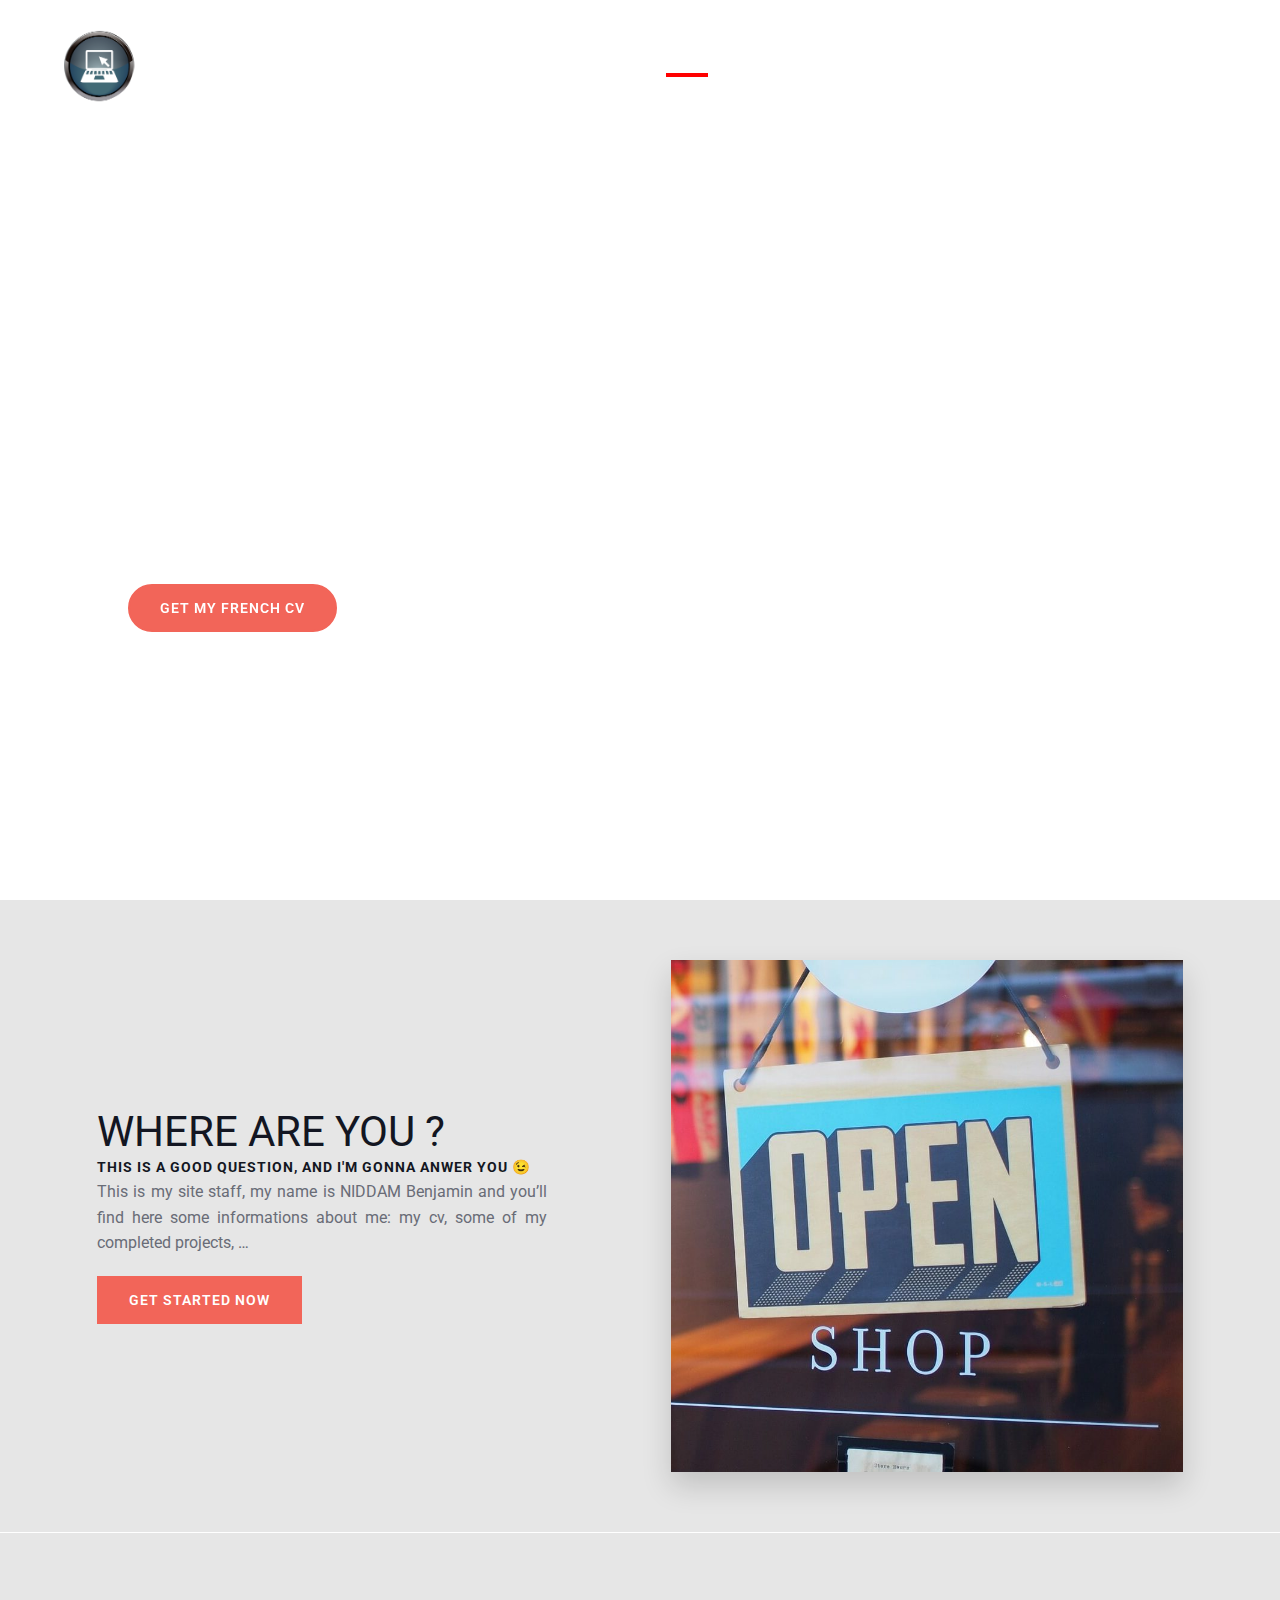
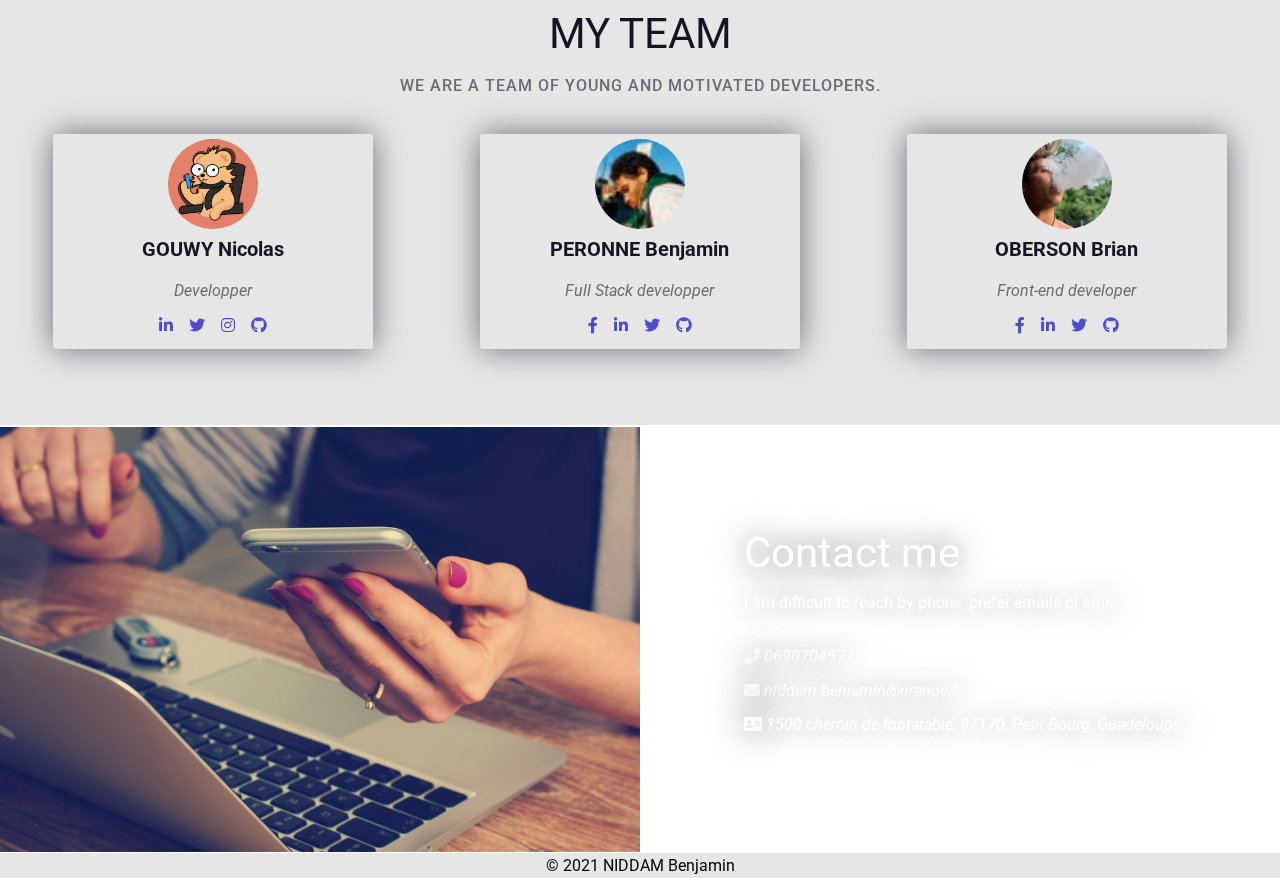
==== commit f62d9a27: "about me page" ====
--- a/index.html
+++ b/index.html
@@ -22,7 +22,6 @@
                 <a id="logo" href="./index.html"><img src="./Images/logo.png" /></a>
                 <a id="home" class="menu-item left" href="./index.html" aria-current="page" class="colorBlack">Home</a>
                 <a id="about-me" class="menu-item left" href="./about-me.html">About me</a>
-                <a id="curriculum-vitae" class="menu-item left" href="./curriculum.html">My curriculum vitae</a>
                 <a id="portfolio" class="menu-item left" href="./portfolio.html">My portfolio</a>
                 <a id="contact" class="menu-item left" href="./contact.html">Contact</a>
                 <a id="horse-galery" class="menu-item left" href="./horse-galery.html">My horse galery</a>
@@ -74,7 +73,7 @@
                 <div class="card">
                     <img src="./Images/peronne.jpg" />
                     <div id="teamate-infos">
-                        <a href="http://benjaminperonne.fr/"><h4>PERONNE Benjamin</h4></a>
+                        <a target="_blank" href="https://benjaminperonne.fr/"><h4>PERONNE Benjamin</h4></a>
 
                         <p>Full Stack developper</p>
                         <!-- <p>"Never trust your own code"</p> -->
--- a/CSS/all.css
+++ b/CSS/all.css
@@ -81,7 +81,7 @@
         -webkit-box-pack: end;
         -ms-flex-pack: end;
         justify-content: flex-end;
-        height: 15vh;
+        height: max(15vh, 100px);
         cursor: default;
     }
     nav .menu-item {
